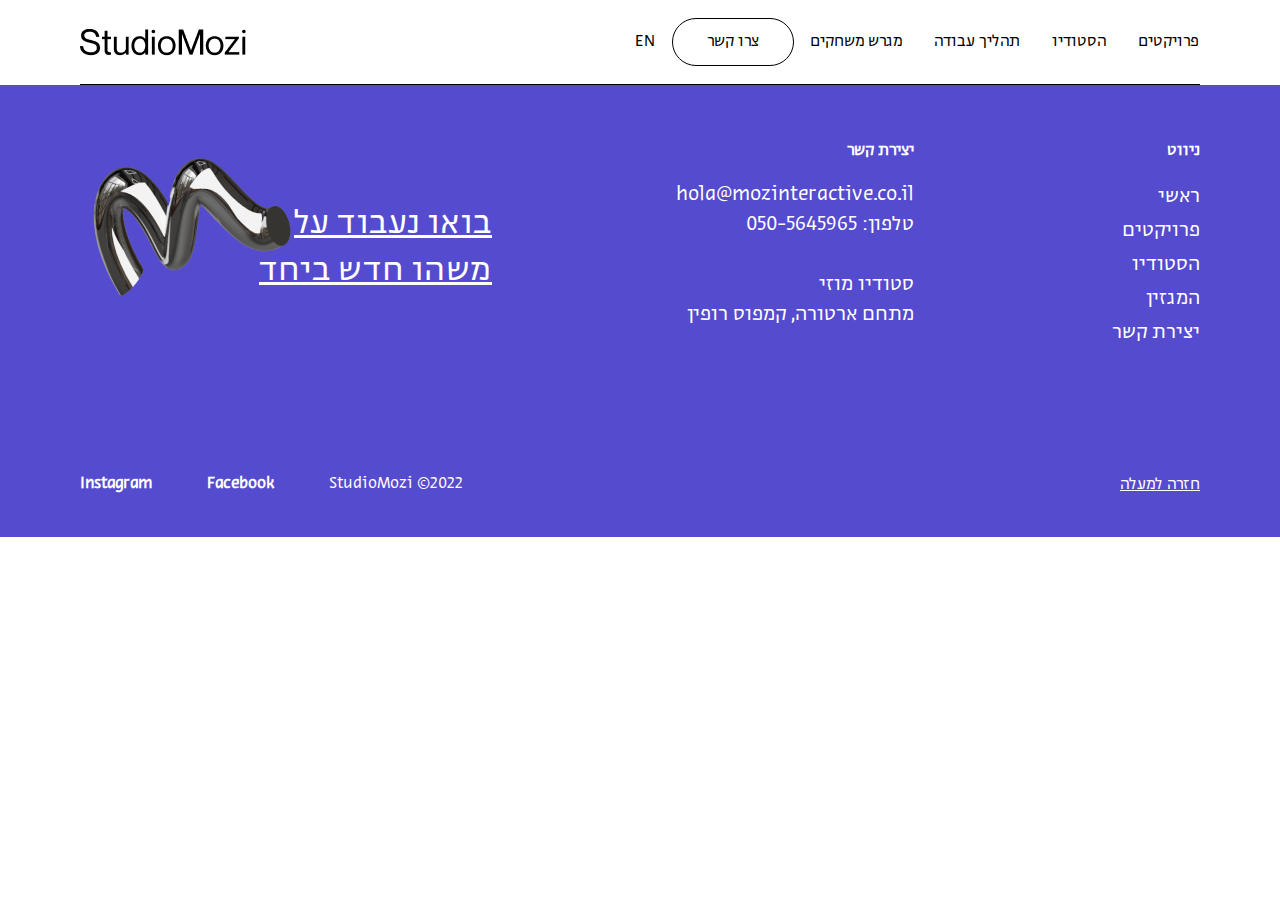
==== insert.html @ 861ad010 "playground.html added" ====
<!doctype html>
<html class="no-js" lang="" dir="rtl">

<head>
    <meta charset="utf-8">
    <meta http-equiv="x-ua-compatible" content="ie=edge">
    <title>Site Title Here</title>
    <meta name="description" content="">
    <meta name="viewport" content="width=device-width, initial-scale=1">
    <!-- Place favicon.ico in the root directory -->

    <!-- CSS here -->
    <link rel="stylesheet" href="assets/css/bootstrap.min.css">
    <link rel="stylesheet" href="assets/css/swiper-bundle.min.css">
    <link rel="stylesheet" href="assets/css/animate.min.css">
    <link rel="stylesheet" href="style.css">
    <link rel="stylesheet" href="assets/css/responsive.css">
</head>

<body>
    <!--[if lte IE 9]>
            <p class="browserupgrade">You are using an <strong>outdated</strong> browser. Please <a href="https://browsehappy.com/">upgrade your browser</a> to improve your experience and security.</p>
        <![endif]-->


    <!-- offcanvas-wrapper -->
    <div class="offcanvas-wrapper ">
        <div class="offcanvas-inner">
            <!-- offcanvas-close -->
            <div class="offanvas-head d-flex align-items-center justify-content-end gap-4">
                <div class="offcanvas-logo">
                    <a href="index.html">
                        <img src="assets/img/logo.png" alt="">
                    </a>
                </div>
                <div class="offcanvas-close">
                    <span class="close">
                        <svg width="24" height="24" viewBox="0 0 24 24" fill="none" xmlns="http://www.w3.org/2000/svg">
                            <rect x="2.14111" y="0.703125" width="30" height="2.11111" rx="1" transform="rotate(45 2.14111 0.703125)" fill="black"/>
                            <rect x="0.647461" y="21.9189" width="30" height="2.11111" rx="1" transform="rotate(-45 0.647461 21.9189)" fill="black"/>
                        </svg>
                    </span>
                </div>
            </div>
            <!-- offcanvas-close-end -->
    
            <!-- offcanvas-menu -->
            <div class="offcanvas-menu">
                <nav class="menu">
                    <ul>
                        <li><a href="#projects">פרויקטים</a></li>
                        <li><a href="#studio">הסטודיו</a></li>
                        <li><a href="#workProcess">תהליך עבודה</a></li>
                        <li><a href="#playground">מגרש משחקים</a></li>
                        <li><a class="active" href="">צרו קשר</a></li>
                        <li><a href="">EN</a></li>
                    </ul>
                </nav>
            </div>
            <!-- offcanvas-menu-end -->
    
            <!-- offcanvas-bottome -->
            <div class="offcanvas-bottome">
                <img src="assets/img/object-m-footer.png" alt="">
                <a href="">בואו נעבוד על משהו חדש ביחד</a>
            </div>
            <!-- offcanvas-bott-end -->
        </div>

    </div>
    <!-- offcanvas-wrapper-end -->

    <!-- header-area -->
    <header class="site-header site-header-black">
        <div class="container-fluid">
            <div class="header-wrapper d-flex align-items-center justify-content-between align-items-center">
                <!--  site-menu -->
                <div class="main-menu">
                    <nav class="menu">
                        <ul>
                            <li><a href="#projects">פרויקטים</a></li>
                            <li><a href="#studio">הסטודיו</a></li>
                            <li><a href="#workProcess">תהליך עבודה</a></li>
                            <li><a href="#playground">מגרש משחקים</a></li>
                            <li><a class="active" href="">צרו קשר</a></li>
                            <li><a href="">EN</a></li>
                        </ul>
                    </nav>
                </div>
                <!--  site-menu-end -->

                <!-- header-info -->
                <div class="header-info">
                    <p class="mb-0">סבוקאלם</p>
                </div>
                <!-- header-info-end -->

                <!-- header-bar -->
                <div class="header-bar d-lg-none">
                    <span class="bar">
                        <svg width="30" height="20" viewBox="0 0 30 20" fill="none" xmlns="http://www.w3.org/2000/svg">
                            <rect width="30" height="2.22222" rx="1" fill="black" />
                            <rect y="8.88867" width="30" height="2.22222" rx="1" fill="black" />
                            <rect y="17.7778" width="30" height="2.22222" rx="1" fill="black" />
                        </svg>
                    </span>
                </div>
                <!-- header-bar-end -->

                <!-- site-logo -->
                <div class="site-logo">
                    <a href="index.html">
                        <img class="white-logo" src="assets/img/logo-black.png" alt="">
                        <img class="black-logo" src="assets/img/logo-black.png" alt="">
                    </a>
                </div>
                <!-- site-logo-end -->
            </div>
        </div>
    </header>
    <!-- header-area-end -->

    <!-- main -->
    <main>

        
        
    </main>
    <!-- main-end -->

    <!-- footer-area -->
    <footer class="site-footer">
        <div class="site-footer-top">
            <div class="container-fluid">
                <div class="row">
                    <div class="col-xxl-3 col-xl-3 col-lg-4 col-md-3 col-4 order-0 order-md-1">
                        <div class="footer-widget">
                            <h6>ניווט</h6>
                            <ul>
                                <li><a href="">ראשי</a></li>
                                <li><a href="">פרויקטים</a></li>
                                <li><a href="">הסטודיו</a></li>
                                <li><a href="">המגזין</a></li>
                                <li><a href="">יצירת קשר</a></li>
                            </ul>
                        </div>
                    </div>
                    <div class="col-xxl-3 col-xl-3 col-lg-4 col-md-4 order-2 order-md-2">
                        <div class="footer-widget">
                            <h6>יצירת קשר</h6>
                            <div class="contact-item">
                                <a href="mailto:hola@mozinteractive.co.il">hola@mozinteractive.co.il</a>
                                <a href="tel:050-5645965">טלפון: 050-5645965</a>
                            </div>
                            <div class="contact-item">
                                <p>סטודיו מוזי<br>
                                    מתחם ארטורה, קמפוס רופין</p>
                            </div>
                        </div>
                    </div>
                    <div class="col-xxl-6 col-xl-6 col-lg-4 col-md-5 col-8 order-1 order-md-3">
                        <div class="footer-text ms-auto position-relative">
                            <h6>בואו נעבוד על משהו חדש ביחד</h6>
                            <img class="footer-object" src="assets/img/object-m-footer.png" alt="">
                        </div>
                    </div>
                </div>
            </div>
        </div>
        <div class="site-footer-bottom">
            <div class="container-fluid">
                <div class="row gx-0">
                    <div class="col-3 col-md-4">
                        <div class="footer-scroll">
                            <a href="#hero">חזרה למעלה</a>
                        </div>
                    </div>
                    <div class="col-9 col-md-8">
                        <div class="footer-bottom-link">
                            <ul class="d-flex align-items-center justify-content-end">
                                <li>StudioMozi ©2022</li>
                                <li><a href="">Facebook</a></li>
                                <li><a href="">Instagram</a></li>
                            </ul>
                        </div>
                    </div>
                </div>
            </div>
        </div>
    </footer>
    <!-- footer-area-end -->

    <!-- sticky-logo -->
    <div class="sticky-icon">
        <a href="#"><img src="assets/img/object-m.png" alt=""></a>
    </div>
    <!-- sticky-logo-end -->



    <!-- JS here -->
    <script src="assets/js/vendor/jquery-3.6.0.min.js"></script>
    <script src="assets/js/bootstrap.min.js"></script>
    <script src="assets/js/swiper-bundle.min.js"></script>
    <script src="assets/js/wow.min.js"></script>
    <script src="assets/js/main.js"></script>
    <script>

        // Menu Nav
        function smoothSctollTop() {
            $('.menu ul li > a').on('click', function (event) {
                var target = $(this.getAttribute('href'));
                if (target.length) {
                    event.preventDefault();
                    $('html, body').stop().animate({
                        scrollTop: target.offset().top - 80
                    }, 1000);
                }
            });
        }
        smoothSctollTop();
    </script>


</body>

</html>
---- style.css ----
/*===============css Roadmap 

//===1  :--- Theme default css
//===2  :--- Header Area css
//===3  :--- Hero Area css
//===4  :--- About Area css
//===5  :--- RP Block css
//===6  :--- Who area css
//===7  :--- Do Area css
//===8  :--- Site Footer css
//===9  :--- Offcanvas css
//===10 :---

============================*/


/* 1. Theme default css */
@font-face {
    font-family: 'EditorSans';
    src: url('assets/fonts/EditorSans-Book.woff2') format('woff2'),
        url('assets/fonts/EditorSans-Book.woff') format('woff');
    font-weight: 300;
    font-style: normal;
    font-display: swap;
}

@font-face {
    font-family: 'EditorSans';
    src: url('assets/fonts/EditorSans-SemiboldItalic.woff2') format('woff2'),
        url('assets/fonts/EditorSans-SemiboldItalic.woff') format('woff');
    font-weight: 600;
    font-style: italic;
    font-display: swap;
}
@font-face {
    font-family: 'Ping LCG';
    src: url('assets/fonts/PingLCG-ThinItalic.woff2') format('woff2'),
        url('assets/fonts/PingLCG-ThinItalic.woff') format('woff'),
        url('assets/fonts/PingLCG-ThinItalic.ttf') format('truetype');
    font-weight: 100;
    font-style: italic;
    font-display: swap;
}

@font-face {
    font-family: 'Ping LCG';
    src: url('assets/fonts/PingLCG-RegularItalic.woff2') format('woff2'),
        url('assets/fonts/PingLCG-RegularItalic.woff') format('woff'),
        url('assets/fonts/PingLCG-RegularItalic.ttf') format('truetype');
    font-weight: normal;
    font-style: italic;
    font-display: swap;
}

@font-face {
    font-family: 'Ping LCG';
    src: url('assets/fonts/PingLCG-Thin.woff2') format('woff2'),
        url('assets/fonts/PingLCG-Thin.woff') format('woff'),
        url('assets/fonts/PingLCG-Thin.ttf') format('truetype');
    font-weight: 100;
    font-style: normal;
    font-display: swap;
}

@font-face {
    font-family: 'Ping LCG';
    src: url('assets/fonts/PingLCG-Black.woff2') format('woff2'),
        url('assets/fonts/PingLCG-Black.woff') format('woff'),
        url('assets/fonts/PingLCG-Black.ttf') format('truetype');
    font-weight: 900;
    font-style: normal;
    font-display: swap;
}

@font-face {
    font-family: 'Ping LCG';
    src: url('assets/fonts/PingLCG-BlackItalic.woff2') format('woff2'),
        url('assets/fonts/PingLCG-BlackItalic.woff') format('woff'),
        url('assets/fonts/PingLCG-BlackItalic.ttf') format('truetype');
    font-weight: 900;
    font-style: italic;
    font-display: swap;
}

@font-face {
    font-family: 'Ping LCG';
    src: url('assets/fonts/PingLCG-Bold.woff2') format('woff2'),
        url('assets/fonts/PingLCG-Bold.woff') format('woff'),
        url('assets/fonts/PingLCG-Bold.ttf') format('truetype');
    font-weight: bold;
    font-style: normal;
    font-display: swap;
}

@font-face {
    font-family: 'Ping LCG';
    src: url('assets/fonts/PingLCG-BoldItalic.woff2') format('woff2'),
        url('assets/fonts/PingLCG-BoldItalic.woff') format('woff'),
        url('assets/fonts/PingLCG-BoldItalic.ttf') format('truetype');
    font-weight: bold;
    font-style: italic;
    font-display: swap;
}

@font-face {
    font-family: 'Ping LCG';
    src: url('assets/fonts/PingLCG-ExtraLight.woff2') format('woff2'),
        url('assets/fonts/PingLCG-ExtraLight.woff') format('woff'),
        url('assets/fonts/PingLCG-ExtraLight.ttf') format('truetype');
    font-weight: 200;
    font-style: normal;
    font-display: swap;
}

@font-face {
    font-family: 'Ping LCG';
    src: url('assets/fonts/PingLCG-ExtraLightItalic.woff2') format('woff2'),
        url('assets/fonts/PingLCG-ExtraLightItalic.woff') format('woff'),
        url('assets/fonts/PingLCG-ExtraLightItalic.ttf') format('truetype');
    font-weight: 200;
    font-style: italic;
    font-display: swap;
}

@font-face {
    font-family: 'Ping LCG Hairline';
    src: url('assets/fonts/PingLCG-Hairline.woff2') format('woff2'),
        url('assets/fonts/PingLCG-Hairline.woff') format('woff'),
        url('assets/fonts/PingLCG-Hairline.ttf') format('truetype');
    font-weight: 100;
    font-style: normal;
    font-display: swap;
}

@font-face {
    font-family: 'Ping LCG Hairline';
    src: url('assets/fonts/PingLCG-HairlineItalic.woff2') format('woff2'),
        url('assets/fonts/PingLCG-HairlineItalic.woff') format('woff'),
        url('assets/fonts/PingLCG-HairlineItalic.ttf') format('truetype');
    font-weight: 100;
    font-style: italic;
    font-display: swap;
}

@font-face {
    font-family: 'Ping LCG';
    src: url('assets/fonts/PingLCG-Heavy.woff2') format('woff2'),
        url('assets/fonts/PingLCG-Heavy.woff') format('woff'),
        url('assets/fonts/PingLCG-Heavy.ttf') format('truetype');
    font-weight: 900;
    font-style: normal;
    font-display: swap;
}

@font-face {
    font-family: 'Ping LCG';
    src: url('assets/fonts/PingLCG-HeavyItalic.woff2') format('woff2'),
        url('assets/fonts/PingLCG-HeavyItalic.woff') format('woff'),
        url('assets/fonts/PingLCG-HeavyItalic.ttf') format('truetype');
    font-weight: 900;
    font-style: italic;
    font-display: swap;
}

@font-face {
    font-family: 'Ping LCG';
    src: url('assets/fonts/PingLCG-Light.woff2') format('woff2'),
        url('assets/fonts/PingLCG-Light.woff') format('woff'),
        url('assets/fonts/PingLCG-Light.ttf') format('truetype');
    font-weight: 300;
    font-style: normal;
    font-display: swap;
}

@font-face {
    font-family: 'Ping LCG';
    src: url('assets/fonts/PingLCG-LightItalic.woff2') format('woff2'),
        url('assets/fonts/PingLCG-LightItalic.woff') format('woff'),
        url('assets/fonts/PingLCG-LightItalic.ttf') format('truetype');
    font-weight: 300;
    font-style: italic;
    font-display: swap;
}

@font-face {
    font-family: 'Ping LCG';
    src: url('assets/fonts/PingLCG-Medium.woff2') format('woff2'),
        url('assets/fonts/PingLCG-Medium.woff') format('woff'),
        url('assets/fonts/PingLCG-Medium.ttf') format('truetype');
    font-weight: 500;
    font-style: normal;
    font-display: swap;
}

@font-face {
    font-family: 'Ping LCG';
    src: url('assets/fonts/PingLCG-MediumItalic.woff2') format('woff2'),
        url('assets/fonts/PingLCG-MediumItalic.woff') format('woff'),
        url('assets/fonts/PingLCG-MediumItalic.ttf') format('truetype');
    font-weight: 500;
    font-style: italic;
    font-display: swap;
}

@font-face {
    font-family: 'Ping LCG';
    src: url('assets/fonts/PingLCG-Regular.woff2') format('woff2'),
        url('assets/fonts/PingLCG-Regular.woff') format('woff'),
        url('assets/fonts/PingLCG-Regular.ttf') format('truetype');
    font-weight: normal;
    font-style: normal;
    font-display: swap;
}



:root{
	/* fonts */
	--edSans : "EditorSans";
	--ping: 'Ping LCG';
	--pingHL: 'Ping LCG Hairline';
	/* fonts-end */

	/* colors */
	--white: #fff;
	--black: #000;

	--body-text: #000000;
	--heading-text: #000000;

}
body {
	font-family: var(--edSans);
	font-weight: normal;
	font-style: normal;
	font-size: 20px;
	line-height: 27px;
	color: var(--body-text);
}
html {
	scroll-behavior: smooth;
}
.img {
	max-width: 100%;
	transition: all 0.3s ease-out 0s;
}
.f-left {
	float: left
}
.f-right {
	float: right
}
.fix {
	overflow: hidden
}
a,
.button {
	-webkit-transition: all 0.3s ease-out 0s;
	-moz-transition: all 0.3s ease-out 0s;
	-ms-transition: all 0.3s ease-out 0s;
	-o-transition: all 0.3s ease-out 0s;
	transition: all 0.3s ease-out 0s;
}
a:focus,
.button:focus {
	text-decoration: none;
	outline: none;
}
a:focus,
a:hover,
.portfolio-cat a:hover,
.footer -menu li a:hover {
	color: #2B96CC;
	text-decoration: none;
}
a,
button {
	color: #1696e7;
	outline: medium none;
}
button:focus,input:focus,input:focus,textarea,textarea:focus{outline: 0}
.uppercase {
	text-transform: uppercase;
}
.capitalize {
	text-transform: capitalize;
}
h1,
h2,
h3,
h4,
h5,
h6 {
	font-family: var(--edSans);
	font-weight: normal;
	color: var(--heading-text);
	margin-top: 0px;
	font-style: normal;
	font-weight: 400;
	text-transform: normal;
}
h1 a,
h2 a,
h3 a,
h4 a,
h5 a,
h6 a {
	color: inherit;
}
h1 {
	font-size: 40px;
}
h2 {
	font-size: 36px;
}
h2.title{
	font-size: 60px;
}
h3 {
	font-size: 28px;
}
h4 {
	font-size: 22px;
}
h5 {
	font-size: 18px;
}
h6 {
	font-size: 16px;
}
ul {
	margin: 0px;
	padding: 0px;
}
li {
	list-style: none
}
p {
	font-size: 20px;
	font-weight: normal;
	line-height: 27px;
	color: var(--body-text);
	margin-bottom: 15px;
}
hr {
	border-bottom: 1px solid #eceff8;
	border-top: 0 none;
	margin: 30px 0;
	padding: 0;
}
label {
	color: #7e7e7e;
	cursor: pointer;
	font-size: 14px;
	font-weight: 400;
}
*::-moz-selection {
	background: #d6b161;
	color: #fff;
	text-shadow: none;
}
::-moz-selection {
	background: #444;
	color: #fff;
	text-shadow: none;
}
::selection {
	background: #444;
	color: #fff;
	text-shadow: none;
}
*::-moz-placeholder {
	color: #555555;
	font-size: 14px;
	opacity: 1;
}
*::placeholder {
	color: #555555;
	font-size: 14px;
	opacity: 1;
}


.sticky-icon {
	position: fixed;
	left: 38px;
	z-index: 13;
	transition: .3s;
	bottom: 30px;
	visibility: hidden;
	opacity: 0;
}
.sticky-icon.visable {
	bottom: 50px;
	opacity: 1;
	visibility: visible;
}
.sticky-icon a img{
	max-width: 100%;
}
/* button style */

.btn {
	font-size: 16px;
	font-weight: 400;
	line-height: 1;
	font-family: var(--edSans);
	color: var(--black);
	padding: 14px 34px;
	border: 1px solid var(--black);
	border-radius: 40px;
	text-align: center;
	outline: none;
	background-color: #CAC6FF;
	border-color: #CAC6FF;
}
.btn:hover{
	background: var(--black);
	color: var(--white);
	border-color: #000;
}
.btn.btn-borderd{
	background-color: transparent;
	border-color: var(--black);
}
.btn.btn-borderd:hover{
	background-color: var(--black);
	border-color: var(--black);
}

.container-fluid{
	padding: 0px 80px;
}

/* header-css */
.site-header.sticky{
	position: fixed;
	top: 0px;
	width: 100%;
	height: auto;
	transition: .3s;
	background-color: var(--white);
	z-index: 100;
}
.site-header.sticky .header-wrapper{
	border-color: var(--black);
}
.site-header.sticky .main-menu ul li a.active{
	border-color: var(--black);
}
.site-header.sticky .main-menu ul li a{
	color: var(--black);
}
.site-header.sticky .site-logo .white-logo{
	opacity: 0;
	visibility: hidden;
	transition: .3s;
	display: none;
}
.site-header.sticky .site-logo .black-logo{
	opacity: 1;
	visibility: visible;
	display: block;
	transition: .3s;
}
.site-header.sticky .header-bar span rect{
	fill: var(--black);
}

.black-logo{
	display: none;
}

.site-header{
	transition: .3s;
}
.site-header-transparent{
	background-color: transparent;
	position: absolute;
	left: 0px;
	top: 0px;
	width: 100%;
	height: auto;
	z-index: 999;
}

.main-menu ul{
	display: flex;
	align-items: center;
}
.main-menu ul li a{
	display: block;
	text-decoration: none;
	font-size: 16px;
	color: var(--white);
	line-height: 1;
	padding: 15px 20px;
	border: 1px solid transparent;
	border-radius: 60px;
}
.main-menu ul li:first-child a{
	padding-right: 0px;
}

.main-menu ul li a:hover{
	color: #544BCF;
}
.main-menu ul li a.active{
	border-color: var(--white);
	padding: 15px 34px;
}
.main-menu ul li a.active:hover{
	border-color: var(--white);
}
.header-wrapper{
	padding: 18px 0px;
	border-bottom: 1px solid #fff;
}

.site-header.site-header-black .main-menu ul li a{
	color: var(--black);
}
.site-header.site-header-black .main-menu ul li a.active{
	border-color: var(--black);
}
.site-header.site-header-black .header-wrapper{
	border-color: var(--black);
}

.site-header.sticky .header-info{
	opacity: 1;
	visibility: visible;
}
.header-info{
	position: absolute;
	left: 50%;
	transform: translateX(-50%);
	width: max-content;
	opacity: 0;
	visibility: hidden;
	transition: .3s;
}

.header-bar span.bar svg rect{
	fill: #fff;
}
.site-header-black .header-bar span.bar svg rect {
	fill: #000;
}
.header-bar span.bar {
	display: inline-block;
	cursor: pointer;
}

/* header-css-end */

/* hero-css */

.hero-area{
	min-height: 100vh;
	width: 100%;
	background-size: cover;
	background-repeat: no-repeat;
	background-position: center;
	overflow: hidden;
}
.scroll-down{
	position: absolute;
	left: 50%;
	bottom: 40px;
	width: 40px;
	height: 40px;
	margin-left: -20px;
	text-align: center;
}
.scroll-down a{
	display: inline-block;
}
.scroll-down a img{
	max-width: 40px;
}
.mute-btn{
	position: absolute;
	right: 80px;
	bottom: 40px;
	border: none;
	background-color: transparent;
	padding: 0px;
}

.video-bg{
	position: absolute;
	left: 0px;
	top: 0px;
	z-index: -1;
}

@media (min-aspect-ratio: 16/8){
	.video-bg{
		width: 100%;
		height: auto;
	}
}
@media (max-aspect-ratio: 16/8){
	.video-bg{
		width: auto;
		height: 100%;
	}
}

/* hero-css-end */


/* about-area */
.about-area{
	min-height: 830px;
	padding: 250px 0px;
}
.about-wrapper{
	max-width: 1387px;
	margin: 0 auto;
}

.object{
	position: absolute;
}
.about-object-1 {
	left: 37px;
	bottom: 92px;
}
/* about-area-end */


/* rp-block-area */
.rp-blk {
	overflow-x: hidden;
}
.rp-blk-wrapper{
	padding-top: 72px;
	padding-bottom: 120px;
}

.rp-blk-item{
	padding-top: 72px;
	padding-bottom: 72px;
	max-width: 1457px;
	margin: 0 auto;
}
.rp-blk-img{
	max-width: 100%;
	height: 823px;
	object-fit: cover;
	object-position: center;
	margin-bottom: 32px;
}
.rp-blk-caption h2{
	margin-bottom: 0px;
}
.rp-blk-btns a.btn{
	padding: 10px 14px;
}
.rp-blk-btns{
	display: flex;
	align-items: center;
	gap: 11px;
}
.object-rp-1{
	left: calc(0px - 200px);
	bottom: 200px;
}
.object-rp-2{
	left: calc(0px - 150px);
	bottom: 400px;
}
.rp-bottom a.btn{
	font-size: 32px;
	line-height: 1;
	padding: 28px 30px;
	border-radius: 100px;
}

/* rp-block-area-end */


/* who-area */
.who-area{
	padding-top: 119px;
	padding-bottom: 147px;
}
.who-title{
	margin-bottom: 60px;
}
.who-slide-wrapper{
	padding-right: 80px;
}

.who-slide-item.swiper-slide {
	max-width: 1397px;
}
/* who-area-end */




/* do area */

.do-area{
	padding-top: 147px;
	padding-bottom: 134px;
}

.do-wrapper{
	gap: 95px;
	margin-bottom: 60px;
}
.do-item.do-item-large{
	flex: 0 0 auto;
	flex-grow: 1;
}
.do-item{
	flex: 0 0 auto;
	width: 360px;
	margin-bottom: 28px;
}

.do-item span.pre-title{
	font-size: 16px;
	color: var(--black);
	font-weight: bold;
	margin-bottom: 30px;
	display: block;
}
.do-item h2{
	margin-bottom: 50px;
}
.do-item a.btn{
	padding: 28px 54px;	
	font-size: 32px;
	border-radius: 100px;
}



.do-partnes h6{
	font-size: 16px;
	font-weight: bold;
	color: #000000;
	margin-bottom: 35px;
}
.do-partners-logo{
	display: flex;
	align-items: center;
	justify-content: space-between;
}

.partner-item img{
	max-width: 100%;
}
.partner-item a{
	display: inline-block;
}
.partner-item{
	text-align: center;
}

/* do area-end */


/* footer-area */
.site-footer{
	background-color: #554BCE;
	padding-top: 56px;
	position: relative;
	z-index: 14;
}
.footer-widget h6{
	font-size: 16px;
	font-weight: bold;
	margin-bottom: 20px;
	color: var(--white);
}
.footer-widget ul li a{
	display: block;
	font-size: 24px;
	line-height: 30px;
	color: var(--white);
	text-decoration: none;
	padding: 5px 0px;
}
.footer-widget .contact-item a,
.footer-widget .contact-item p{
	font-size: 24px;
	line-height: 30px;
	color: var(--white);
	display: block;
	text-decoration: none;
}
.contact-item{
	margin-bottom: 30px;
}
.footer-widget{}


.footer-text{
	max-width: 412px;
	width: 100%;
	padding-top: 60px;
}
.footer-text h6{
	font-size: 37px;
	line-height: 47px;
	max-width: 270px;
	color: var(--white);
	position: relative;
	z-index: 1;
	text-decoration: underline;
}



.footer-object{
	position: absolute;
	left: 0px;
	top: 0px;
	max-width: 227px;
}

.site-footer-top{
	margin-bottom: 70px;
}

.site-footer-bottom{
	padding: 40px 0px;
}

.footer-scroll a{
	color: var(--white);
	font-size: 16px;
	line-height: 1;
}
.footer-bottom-link ul{
	gap: 55px;
}
.footer-bottom-link ul li{
	color: var(--white);
	font-size: 16px;
	 
}
.footer-bottom-link ul li a{
	text-decoration: none;
	font-size: 16px;
	color: var(--white);
	font-weight: bold;	
}

/* footer-area-end */

/* offcanvas-menu */
.offcanvas-wrapper{
	position: fixed;
	right: -100%;
	top: 0px;
	width: 100%;
	height: 100vh;
	z-index: 99999;
	padding: 18px 30px;
	background-color: #554BCE;
	transition: .3s;
	overflow-y: scroll;
}
.offcanvas-wrapper.active{
	right: 0px;
}
.offcanvas-logo a img{
	max-width: 140px;
}
.offanvas-head{
	margin-bottom: 44px;
	border-bottom: 1px solid #fff;
	padding-bottom: 18px;
}
.offcanvas-close span{
	display: inline-block;
	cursor: pointer;
}
.offcanvas-close span svg rect{
	fill: #fff;
}
.offcanvas-menu ul li a {
	display: block;
	padding: 12px 0px;
	font-size: 30px;
	color: var(--white);
	font-weight: normal;
	text-decoration: none;
}
.offcanvas-menu ul li a:hover{
	color: #000;
}
.offcanvas-menu ul li a.active{
	font-weight: 700;
}
.offcanvas-bottome a{
	color: #fff;
	font-size: 30px;
	line-height: 37px;
	display: block;
	
}
.offcanvas-bottome img{
	position: absolute;
	left: 0px;
	top: -20px;
	max-width: 170px;
}
.offcanvas-bottome {
	position: relative;
	padding-top: 80px;
	max-width: 220px;
	margin: 0 auto;
	margin-top: 20px;
	position: absolute;
	bottom: 30px;
	left: 50%;
	transform: translateX(-50%);
	width: 100%;
}

/* offcanvas-menu-end */



/* ---hero-or-area--- */
.hero-or-area {
	padding: 40px 0;
}
.hero-or-area-inner {

}

.hero-or-title {
	margin: 0 0 45px;
}
.hero-or-title h2 {
	font-size: 45px;
}

.hero-or-image {
	width: 100%;
}
.hero-or-image .img {
	width: 100%;
}

.hero-or-txts {
	margin: 40px 0 0;
	display: flex;
}
.hero-or-txts .text-group {

}
.hero-or-txts .text-group.text-group2 {
	width: 16%;
	flex-shrink: 0;
}
.hero-or-txts .text-group.text-group3 {
	width: 44%;
	flex-shrink: 0;
}	
.hero-or-txts .text-group h4 {
	font-size: 13px;
	margin: 0 0 10px 0 0;
	font-weight: 700;
	line-height: 1.5;
}
.hero-or-txts .text-group p {
	font-size: 13px;
	margin: 0 0 24px;
	line-height: 1.6;
}
.hero-or-txts .text-group h5 {
	font-size: 13px;
	line-height: 1.5;
	font-weight: 700;
}
/* ---hero-or-area---end */


/* ---sd-area--- */
.sd-area {
	margin: 0 0 28px;
}
.sd-area-inner {

}

.sd-area img {
	max-width: 100%;
}

.sd-cont-wrap {
  --inner-space: 28px;
  --bt-space: var(--inner-space);
  --item: 2;
  display: flex;
  flex-wrap: wrap;
  margin: 0 calc(var(--inner-space) * -0.5) calc(var(--bt-space) * -1 );
  justify-content: center;
}
.sd-cont-column {
	width: calc((100% / var(--item)) - var(--inner-space));
	margin: 0  calc(var(--inner-space) * 0.5) var(--bt-space);
}
.sd-cont-column img {
	width: 100%;
}


.content-xse-outer {
	background: #0E173B;
	color: #fff;
}
.content-xse {
	padding: 100px;
}
.content-xse h3 {
	text-align: left;
	color: #9C8A5E;
}
.content-xse .bottom-part {

}
.content-xse .bottom-part .an-logo {
	width: 170px;
}

.content-kfd-outer {
	background: #EBEEF9;
	display: flex;
	flex-direction: column;
}
.content-kfd {
	padding: 60px 60px 50px;
	direction: ltr;
	flex-grow: 1;
	display: flex;
	flex-direction: column;
}
.content-kfd .tp-arr {
	width: 140px;
}
.content-kfd .cont-in {
	margin-top: auto;
}
.content-kfd .cont-in h4 {
	font-size: 27px;
	margin: 0 0 20px;
	font-weight: 400;
	color: #9C8A5E;
	font-family: var(--ping);
}
.content-kfd .cont-in h3 {
	font-size: 44px;
	margin: 0 0 6px;
}
.content-kfd .cont-in p {
	font-size: 25px;
	font-family: var(--ping);
	line-height: 1.5;
	font-weight: 300;
}

/* ---sd-area---end */


/* ---upd-area--- */
.upd-area {
	margin: 0 0 28px;
}
.upd-area-inner {

}

.upd-box {
	--pad: 200px;
	padding: var(--pad) var(--pad) 0 0;
}
.upd-box.upd-box-right{
	padding: var(--pad) 0 0 var(--pad);
}
.upd-content {

}


.upd-ring-data-wrap-outer {
	background: #fff;
}
.upd-ring-data-all {
	padding: 80px;
	direction: ltr;
}
.upd-ring-data-g {
	margin: 0 0 80px;
}
.upd-ring-data-g h4 {
	font-size: 16.5px;
	margin: 0 0 32px;
	line-height: 1.2;
	font-family: var(--ping);
	color: #795EDF;
}
.upd-ring-data-wrap {
	--inner-space: 28px;
	--bt-space: var(--inner-space);
	--item: 3;
	display: flex;
	flex-wrap: wrap;
	margin: 0 calc(var(--inner-space) * -0.5) calc(var(--bt-space) * -1 );
	justify-content: center;
}
.upd-ring-data-single {
	width: calc((100% / var(--item)) - var(--inner-space));
	margin: 0  calc(var(--inner-space) * 0.5) var(--bt-space);
	display: flex;
	align-items: start;
}
.upd-ring-data-single .ring-side {

}
.upd-ring-data-single .ring-side .ring {
	height: 90px;
	width: 90px;
	margin: 0 15px 0 0;
	border: 12px solid #0F173A;
	border-radius: 50%;
	filter: drop-shadow(0px 0px 1px #c1c3ce);
}
.upd-ring-data-single .ring-side .ring.ring-white {
	border-color: #fff;
}
.upd-ring-data-single .ring-side .ring.ring-brown {
	border-color: #998A63;
}
.upd-ring-data-single .ring-side .ring.ring-violet {
	border-color: #795EDF;
}
.upd-ring-data-single .ring-side .ring.ring-ass {
	border-color: #42425E;
}
.upd-ring-data-single .ring-side .ring.ring-light {
	border-color: #ECEEF8;
}
.upd-ring-data-single .text-side {

}
.upd-ring-data-single .text-side p {
	font-size: 16px;
	line-height: 1.2;
	margin: 0 0 10px;
	font-family: var(--ping);
}


.udp-col-data-outer {
	background: #998A63;
}
.udp-col-data {
	padding: 100px;
}
.upd-col-data-wrapper {
	--inner-space: 100px;
	--bt-space: var(--inner-space);
	--item: 2;
	display: flex;
	flex-wrap: wrap;
	margin: 0 calc(var(--inner-space) * -0.5) calc(var(--bt-space) * -1 );
	justify-content: center;
	text-align: center;
}
.upd-col-data-column {
	width: calc((100% / var(--item)) - var(--inner-space));
	margin: 0  calc(var(--inner-space) * 0.5) var(--bt-space);
}
.upd-col-data-column h4 {
	font-size: 14px;
	letter-spacing: 10px;
	margin: 0 0 33px;
	font-family: var(--ping);
	text-align: center;
	color: #fff;
}
.upd-col-data-column h3 {
	font-size: 55px;
	color: #fff;
	font-weight: 900;
}
.upd-col-data-column h3 .light {
	font-weight: 100;
	padding: 0 0 10px;
	display: block;
}
.upd-col-data-column .h3b {
	font-size: 55px;
	line-height: 1.7;
	font-weight: 500;
	font-family: var(--ping);
	text-transform: uppercase;
}

/* ---upd-area---end */



/* ---fluid-section--- */
.fluid-section {
	margin: 0 0 28px;
}
.fluid-image {

}
.fluid-image img {

}
/* ---fluid-section---end */


/* ---icon-i-area--- */
.icon-i-area {
	margin: 0 0 28px;
}
.icon-i-area-inner {

}

.icon-i-wrapper {
	direction: ltr;
  --inner-space: 0px;
  --bt-space: var(--inner-space);
  --item: 7;
  display: flex;
  flex-wrap: wrap;
  margin: 0 calc(var(--inner-space) * -0.5) calc(var(--bt-space) * -1 );
  border-top: 1px solid #9C8A5E;
  border-left: 1px solid #9C8A5E;
}
.icon-i-single {
	width: calc((100% / var(--item)) - var(--inner-space));
	margin: 0  calc(var(--inner-space) * 0.5) var(--bt-space);
	border-bottom: 1px solid #9C8A5E;
	border-right: 1px solid #9C8A5E;
	height: 410px;
	position: relative;
	z-index: 1;
	display: flex;
	flex-direction: column;
	align-items: center;
	justify-content: center;
}
.icon-i-single .icon {
	height: 66px;
	margin: 0 0 25px;
	display: flex;
	align-items: center;
	justify-content: center;
	position: relative;
}
.icon-i-single .icon img {
	max-width: initial;
	position: absolute;
	transform: scale(0.7);
}
.icon-i-single .text {

}
.icon-i-single .text p {
	font-size: 15px;
	font-weight: 300;
}
.icon-i-single .overlay-title {
	height: 100%;
	width: 100%;
	position: absolute;
	top: 0;
	left: 0;
	background: #9C8A5E;
	display: flex;
	flex-direction: column;
}
.icon-i-single .overlay-title-inner {
	display: flex;
	align-items: center;
	justify-content: center;
	flex-grow: 1;
	transform: rotate(-90deg);
}
.icon-i-single .overlay-title h4 {
	font-size: 25px;
	color: #fff;
}
/* ---icon-i-area---end */


/* ---mop-area--- */
.mop-area {
	padding: 80px 0;
}
.mop-area-inner {

}
.mop-area-title {
	margin: 0 0 30px;
}
.mop-area-title h2 {
	font-size: 47px;
}
.mop-area-title .row1 {
	display: flex;
	justify-content: space-between;
	align-items: center;
}
.xp-nav {

}
.xp-nav ul {
	display: flex;
	flex-wrap: wrap;
}
.xp-nav ul li {

}
.xp-nav ul li:last-child {

}
.xp-nav ul li a {
	margin-left: 10px;
	display: block;
	text-decoration: none;
	font-size: 12px;
	color: #000;
	line-height: 1;
	padding: 6px 12px;
	border: 1px solid transparent;

	border-radius: 60px;
}
.xp-nav ul li a:hover,
.xp-nav ul li a.active {
	background: #554BCE;
	color: #fff;
}

.mop-wrapper {
  --inner-space: 32px;
  --bt-space: 55px;
  --item: 2;
  display: flex;
  flex-wrap: wrap;
  margin: 0 calc(var(--inner-space) * -0.5) calc(var(--bt-space) * -1 );
  justify-content: center;
}
.mop-single {
	width: calc((100% / var(--item)) - var(--inner-space));
	margin: 0  calc(var(--inner-space) * 0.5) var(--bt-space);
}
.mop-single .image-part {
	height: 425px;
	position: relative;
}
.mop-single .image-part .mop-buttons {
	position: absolute;
	bottom: 21px;
	left: 20px;
}
.mop-single .image-part .mop-buttons .button {
	border-color: #fff;
	color: #fff;
}
.mop-buttons {
	display: flex;
}
.mop-buttons .button {
	margin-left: 10px;
	display: block;
	text-decoration: none;
	font-size: 16px;
	color: #000;
	line-height: 1;
	padding: 12px 20px;
	border: 1px solid #000;
	border-radius: 60px;
}
.mop-buttons .button:last-child {
	margin-left: 0;
}
.mop-single .text-part {
	padding: 12px 0 0;
}
.mop-single .text-part h4 {
	font-size: 28px;
}
.mop-single .text-part .row1 {
	padding: 22px 0 0;
	display: flex;
	justify-content: space-between;
	align-items: center;
}
/* ---mop-area---end */



/* ---hero-as-section--- */
.hero-as-section {

}
.hero-as-section-inner {

}

.hero-as-title {
	padding: 110px 0 70px;
}
.hero-as-title h2 {
	padding-left: 200px;
	font-size: 45px;
	line-height: 1.25;
}

.hero-as-image {
	width: 100%;
}
.hero-as-image .img {
	width: 100%;
}
/* ---hero-as-section---end */



/* --asn-section--- */
.asn-section {
	padding: 100px 0;
	direction: ltr;
}
.asn-section-inner {

}

.asn-img-grid {
	display: grid;
	grid-template-columns: repeat(5,1fr);
	grid-gap: 45px;
}
.asn-img-grid-item {

}
.asn-img-grid-item .image {
	margin: 0 0 20px;
}
.asn-img-grid-item .img {

}
.asn-img-grid-item p {
	font-size: 16px;
	font-weight: 300;
	line-height: 1.21;
	text-align: center;
}
.asn-img-grid-item p .small {
	font-size: 13px;
	font-weight: 700;
}

.asn-tags-text {
	margin: 60px  0 0;
}
.asn-tags-text h3 {
	font-size: 40px;
	text-align: center;
	line-height:2.3;
}
.asn-tags-text h3 .slash {
	margin: 0 10px;
	display: inline-block;
	color: #534BCE;
}
.asn-tags-text h3 a {
	text-decoration: none;
	transition: 0.3s;
}
.asn-tags-text h3 a:hover {
	color: #554BCE;
	text-decoration: line-through;
}
/* --asn-section---end */



/* ---ab-faq-section--- */
.ab-faq-section {
	padding: 40px 0 65px;
	background: #CAC6FF;
}
.ab-faq-section-inner {

}
.ab-faq-sec-title {
	display: flex;
	align-items: center;
	justify-content: space-between;
}
.ab-faq-sec-title .right {

}
.ab-faq-sec-title .right p {
	font-size: 13px;
}
.ab-faq-sec-title .left {
	display: flex;
	align-items: center;
}
.ab-faq-sec-title .left .thumb-view {
	order: 2;
	height: 50px;
	width: 50px;
}
.ab-faq-sec-title .left .thumb-view img {
	height: 100%;
	width: 100%;
	object-fit: cover;
	object-position: center;
}
.ab-faq-sec-title .left .site-btn--small {
	margin-left: 10px;
	display: block;
	text-decoration: none;
	font-size: 14px;
	color: #000;
	line-height: 1;
	padding: 12px 17px;
	border: 1px solid transparent;
	background: #554BCE;
	color: #fff;
	border-radius: 60px;
}

.ab-faq-wrapper {

}
.single-ab-faq {
	border-bottom: 1px solid #000000;
}
.single-ab-faq .ab-faq-title {
	padding: 33px 0;
	display: flex;
	align-items: center;
	font-size: 45px;
	color: #000000;
	text-decoration: none;
}
.single-ab-faq .ab-faq-title .ind-icon {
	font-size: 30px;
	margin: 0 20px 0 0;
	transition: 0.3s;
}
.single-ab-faq .ab-faq-title:not(.collapsed) .ind-icon {
	transform: rotate(180deg);
}
.single-ab-faq .ab-faq-title .ind-icon::after {
	content: '\f067';
	font-weight: 200;
	font-family: "Font Awesome 5 Pro";
}
.single-ab-faq .ab-faq-title:not(.collapsed) .ind-icon::after {
	content: '\f068';
}
.single-ab-faq .collapsed-content {

}
.single-ab-faq .collapsed-content-inner {
	padding: 0 0 15px;
}
.single-ab-faq .collapsed-content p {
	font-size:13px;
	line-height: 1.4;
}
/* ---ab-faq-section---end */



/* ---contact-section--- */
.contact-section {
	padding: 100px 0;
}
.contact-section-inner {

}

.contact-sec-row1 {
	display: flex;
	justify-content: space-between;
}

.contact-content {
	
}
.contact-content .anm-heading {
	width: 530px;
	margin: 0 -36px 10px 0;
}
.contact-content .anm-heading > * {
	width: 100%;
}
.contact-content p {
	font-size: 26px;
	margin: 0 0 40px;
	line-height: 1.45;
	color: #fff;
}
.contact-content p a {
	color: #fff;
}

.contact-form {
	width: 38%;
	flex-shrink: 0;
	margin: 0 5% 0 0;
}
.contact-form .submit-outer {
	margin: 60px 0 0;
	display: flex;
	justify-content: flex-end;
	width: 100%;
}
.contact-form .submit-button {
	display: block;
	text-decoration: none;
	font-size: 16px;
	color: var(--white);
	background: #000;
	line-height: 1;
	padding: 16px 20px;
	border: 1px solid transparent;
	border-radius: 60px;
	min-width: 165px;
}


.single-input-x {
	margin: 0 0 34px;
	width: 100%;
}
.input-x-outer {
	width: 100%;
}
.input-x {
	padding: 4px 0;
	font-size: 18px;
	width: 100%;
	background: transparent;
	border: none;
	border-bottom: 1px solid #fff;
	color: #fff;
}
.input-x::placeholder {
	color: #fff;
	font-size: inherit;
}
.input-x:focus::placeholder {
	color: transparent !important;
	
}
/* ---contact-section---end */


/* ---blog-area--- */
.blog-area {
	padding: 85px 0 110px;
}
.blog-area-inner {

}

.blog-title {
	margin: 0 0 80px;
}
.blog-title h2 {
	font-size: 47px;
}

.blogs-line-wrapper {
	border-top: 1px solid #000000;
}
.blog-line-single {
	padding: 30px 20px 30px  0;
	min-height: 150px;
	display: flex;
	align-items: center;
	text-decoration: none;
	border-bottom: 1px solid #000000;
	justify-content: space-between;
	transition: 0.3s;
	position: relative;
	z-index: 1;
}
.blog-line-single:hover {
	background: #CAC6FF;
}
.blog-line-single h3 {
	font-size: 41px;
	color: #000000;
}
.blog-line-single .arr {
	margin: 0 50px 0 90px;
	width: 12px;
}
.blog-line-single .arr img {
	width: 100%;
}
.blog-line-single .hov-image {
	position: absolute;
	top: -40px;
	left: 240px;
	height: 230px;
	width: 342px;
	opacity: 0;
	visibility: hidden;
	transition: 0.3s;
}
.blog-line-single:hover .hov-image {
	opacity: 1;
	visibility: visible;
}
.blog-line-single .hov-image img {
	height: 100%;
	width: 100%;
	object-fit: cover;
	object-position: center;
}
/* ---blog-area---end */



/* ---article-area--- */
.article-area {
	padding: 50px 0;
}
.article-area-inner {

}

.article-area-row1 {
	display: flex;
	justify-content: space-between;
}
.article-main {
	width: 53%;
}
.article-image-full {
	margin: 0 0 26px;
	width: 100%;
}
.article-image-full img {
	width: 100%;
}
.article-ht {
	margin: 14px 0 22px;
}
.article-ht h2 {
	font-size: 46px;
	margin: 0 0 5px;
	font-weight: 700;
}
.article-ht h4 {
	font-size: 13px;
	line-height: 1.5;
	font-weight: 600;
}
.article-texts {
	margin: 0 0 38px;
}
.article-texts p {
	font-size: 16px;
	font-weight: 300;
}


.article-sidebar {
	width: 35%;
}
.article-sidebar-inner {

}
.article-sidebar .title {
	margin: 0 0 32px;
	border-bottom: 1px solid #000;
}
.article-sidebar .title h4 {
	font-size: 18px;
	margin: 0 0 8px;
	font-weight: 300;
}
.side-article-wrap {

}
.side-article-single {
	margin-bottom: 27px;
}
.side-article-single:last-child {
	margin-bottom: 0;
}
.side-article-single .image {

}
.side-article-single .image img {

}
.side-article-single .texts {
	padding: 12px 0 0;
}
.side-article-single .texts p {
	font-size: 14px;
	font-weight: 600;
}
/* ---article-area---end */


/* ---pg-hero--- */
.pg-hero {
	padding: 100px 0 70px;
}
.pg-hero-inner {

}
.pg-hero-content {

}
.pg-hero-content h2 {
	padding-left: 220px;
	font-size: 44px;
	line-height: 1.25;
}
/* ---pg-hero---end */


/* ---pg-section--- */
.pg-section {

}
.pg-section-inner {

}

.pg-cont-row1 {
	display: flex;
	flex-wrap: wrap;
	justify-content: space-between;
}
.pg-cont-1 {
	width: 49%;
	display: flex;
	flex-direction: column;
}
.pg-cont-1 .pg-cont-single-inner-2nd {
	width: 28%;
	margin: -135px auto 0 -40px;
	display: flex;
	flex-direction: column;
	align-items: center;
}
.pg-cont-1 .pg-cont-single-inner-2nd  p {
	white-space: nowrap;
	text-align: center;
}
.pg-cont-2 {
	width: 41%;
}
.pg-cont-3 {
	width: 58%;
}
.pg-cont-4 {
	width: 32%;
}
.pg-cont-5 {
	width: 24%;
}
.pg-cont-6 {
	width: 58%;
	margin-left: 8%;
}
.pg-cont-7 {
	margin-right: 14%;
}
.pg-cont-single {
	margin-bottom: 70px;
}
.pg-cont-single-inner {

}
.pg-cont-single .image {
	width: 100%;
}
.pg-cont-single .image .img {
	width: 100%;
}
.pg-cont-single .image .img {

}
.pg-cont-single .texts {
	padding: 12px 0 0;
}
.pg-cont-single .texts p {
	font-size: 13px;
}
.pg-cont-single .texts p strong {
	font-style: italic;
}
/* ---pg-section---end */
---- assets/css/responsive.css ----
/* Normal desktop :1200px. */
@media (max-width: 1600px) {

    .object-rp-1 {
        left: calc(0px - 60px);
        bottom: 200px;
        max-width: 200px;
    }
    .rp-blk-img {
        height: 720px;
    }
    .rp-blk-item {
        max-width: 1260px;
    }
    .about-object-1 {
        max-width: 200px;
    }
    .about-wrapper {
        max-width: 1260px;
    }
    h2.title {
        font-size: 56px;
    }
    .about-area {
        min-height: 700px;
        padding: 190px 0px;
    }
    .rp-blk-wrapper {
        padding-top: 0px;
        padding-bottom: 60px;
    }
    .object-rp-2 {
        left: calc(0px - 85px);
        bottom: 334px;
        max-width: 200px;
    }
    .who-slide-item.swiper-slide {
        max-width: 1200px;
    }
    .who-slide-item.swiper-slide img{
        max-width: 100%;
    }
    .do-item {
        flex: 0 0 auto;
        width: 270px;
        margin-bottom: 28px;
    }

    .do-wrapper {
        gap: 75px;
        margin-bottom: 60px;
    }
    .do-item a.btn {
        padding: 21px 54px;
        font-size: 25px;
    }
    .rp-bottom a.btn {
        font-size: 25px;
        padding: 22px 30px;
    }

    .sticky-icon a img{
        max-width: 200px;
    }

    .sticky-icon.visable {
        bottom: 12px;
    }

    .main-menu ul li a {
        padding: 15px 15px;
    }


    .mop-area-title .row1 {
        flex-wrap: wrap;
    }
    .mop-area-title .row1 .left {
        width: 100%;
        margin: 10px 0 0;
    }
    .mop-single .text-part .row1 {
        padding: 12px 0 0;
    }
}

/* Normal desktop :1200px. */
@media (max-width: 1499px) {

    .rp-blk-img {
        height: 661px;
        width: 100%;
    }




}


/* Normal desktop :992px. */
@media (max-width: 1399px) {

    h2 {
        font-size: 32px;
    }
    .footer-text h6 {
        font-size: 34px;
    }

    .about-area {
        min-height: 614px;
        padding: 160px 0px;
    }
    .rp-blk-item {
        max-width: 1100px;
    }

    .rp-blk-img {
        height: 574px;
        width: 100%;
    }   
    .who-slide-item.swiper-slide {
        max-width: 1100px;
    }

    .who-area {
        padding-top: 80px;
        padding-bottom: 80px;
    }
    .footer-widget .contact-item a, .footer-widget .contact-item p {
        font-size: 20px;
    }
    .footer-widget ul li a {
        font-size: 20px;
        padding: 2px 0px;
    }
    h2.title {
        font-size: 50px;
    }
    .rp-bottom a.btn {
        font-size: 20px;
        padding: 19px 30px;
    }
    .rp-blk-item {
        padding-top: 40px;
        padding-bottom: 40px;
    }

    .do-area {
        padding-top: 100px;
        padding-bottom: 100px;
    }

    .sticky-icon a img{
        max-width: 150px;
    }

    .sticky-icon.visable {
        bottom: 12px;
    }

    .header-info {
        left: 35%;
    }



    .upd-box {
        --pad: 120px;
    }
    .icon-i-single {
        height: 330px;
    }


    .hero-as-title h2 {
        padding-left: 0;
    }


    .blog-title h2 {
        font-size: 35px;
    }
    .blog-line-single h3 {
        font-size: 30px;
    }
    .blog-line-single .arr {
        margin: 0 30px 0 50px;
        width: 10px;
    }
    .blog-line-single {
        padding: 20px 10px 20px 0;
        min-height: 100px;
    }
    .blog-line-single .hov-image {
        top: -30px;
        left: 100px;
        height: 160px;
        width: 237px;
    }
    .blog-title {
        margin: 0 0 40px;
    }
    .blog-area {
        padding: 55px 0 70px;
    }


    .article-ht h2 {
        font-size: 40px;
    }
    .article-texts p {
        font-size: 14px;
    }
    .article-texts {
        margin: 0 0 25px;
    }
    .side-article-single .texts p {
        font-size: 13px;
    }
    .article-sidebar .title {
        margin: 0 0 20px;
    }
    .article-area {
        padding: 30px 0;
    }
    .article-ht h4 {
        font-size: 12px;
    }


    .pg-hero-content h2 {
        padding-left: 0;
    }

}

/* Normal desktop :992px. */
@media (max-width: 1199px) {

    h2.title {
        font-size: 40px;
    }
    .do-item h2 {
        font-size: 28px;
    }
    .do-item {
        flex: 0 0 auto;
        width: 180px;
        margin-bottom: 28px;
    }
    .do-wrapper {
        gap: 24px;
        margin-bottom: 35px;
    }
    .do-item a.btn {
        padding: 17px 40px;
        font-size: 18px;
    }
    .do-item h2 {
        font-size: 24px;
    }
    .partner-item img {
        max-width: 120px;
    }
    .footer-object {
        max-width: 110px;
    }
    .footer-text {
        padding-top: 32px;
    }
    .site-footer-bottom {
        padding: 21px 0px;
    }
    .who-area {
        padding-top: 50px;
        padding-bottom: 50px;
    }
    .who-slide-item.swiper-slide {
        max-width: 800px;
    }
    .container-fluid {
        padding: 0px 30px;
    }
    .main-menu ul li a.active {
        border-color: var(--white);
        padding: 11px 27px;
    }
    .main-menu ul li a {
        font-size: 14px;
    }
    .object-rp-2 {
        left: calc(0px - 24px);
        max-width: 150px;
    }
    .object-rp-1 {
        left: calc(0px - 23px);
        max-width: 150px;
    }
    .site-logo a img {
        max-width: 120px;
    }

    .header-info {
        left: 32%;
    }


    .hero-or-title h2 {
        font-size: 30px;
    }
    .hero-or-title {
        margin: 0 0 30px;
    }
    .hero-or-area {
        padding: 30px 0;
    }
    .hero-or-txts {
        margin: 25px 0 0;
    }
    .sd-cont-wrap {
        --inner-space: 20px;
    }
    .sd-area {
        margin: 0 0 20px;
    }
    .upd-ring-data-all {
        padding: 40px;
    }
    .upd-ring-data-single .ring-side .ring {
        height: 60px;
        width: 60px;
        margin: 0 10px 0 0;
        border-width: 7px;
    }
    .upd-ring-data-g h4 {
        font-size: 14px;
        margin: 0 0 20px;
    }
    .upd-ring-data-single .text-side p {
        font-size: 12px;
        margin: 0 0 6px;
    }
    .upd-ring-data-g {
        margin: 0 0 45px;
    }
    .icon-i-single {
        height: 260px;
    }
    .icon-i-single .overlay-title h4 {
        font-size: 20px;
    }
    .icon-i-single .icon img {
        transform: scale(0.5);
    }
    .icon-i-single .icon {
        height: 42px;
        margin: 0 0 14px;
    }
    .icon-i-single .text p {
        font-size: 13px;
    }
    .icon-i-area {
        margin: 0 0 20px;
    }
    .upd-col-data-column h4 {
        font-size: 12px;
        letter-spacing: 8px;
        margin: 0 0 16px;
    }
    .upd-col-data-column h3 {
        font-size: 35px;
    }
    .upd-col-data-column .h3b {
        font-size: 35px;
    }
    .content-kfd .tp-arr {
        width: 60px;
    }
    .content-kfd .cont-in h4 {
        font-size: 19px;
        margin: 0 0 10px;
    }
    .content-kfd .cont-in h3 {
        font-size: 27px;
        margin: 0 0 4px;
    }
    .content-kfd .cont-in p {
        font-size: 15px;
    }
    .content-kfd {
        padding: 40px 40px 20px;
    }
    .fluid-section {
        margin: 0 0 20px;
    }
    .mop-area-title h2 {
        font-size: 30px;
    }
    .mop-area-title {
        margin: 0 0 25px;
    }
    .mop-area {
        padding: 30px 0;
    }
    .mop-single .text-part h4 {
        font-size: 20px;
    }
    .mop-buttons .button {
        margin-left: 6px;
        font-size: 13px;
    }
    .mop-single .image-part .mop-buttons {
        bottom: 15px;
        left: 15px;
    }


    .hero-as-title h2 {
        font-size: 35px;
    }
    .hero-as-title {
        padding: 60px 0 30px;
    }
    .asn-tags-text h3 {
        font-size: 30px;
        line-height: 2.0;
    }
    .ab-faq-sec-title .left .site-btn--small {
        margin-left: 7px;
        font-size: 11px;
        padding: 10px 13px;
    }
    .ab-faq-sec-title .left .thumb-view {
        order: 2;
        height: 44px;
        width: 44px;
    }
    .ab-faq-section {
        padding: 30px 0 50px;
    }
    .single-ab-faq .ab-faq-title {
        padding: 20px 0;
        font-size: 32px;
    }
    .single-ab-faq .ab-faq-title .ind-icon {
        font-size: 21px;
        margin: 0 15px 0 0;
    }


    .contact-content p {
        font-size: 18px;
        margin: 0 0 25px;
    }
    .contact-content .anm-heading {
        width: 320px;
        margin: 0 -21px 10px 0;
    }
    .input-x {
        padding: 3px 0;
        font-size: 16px;
    }
    .single-input-x {
        margin: 0 0 30px;
    }
    .contact-section {
        padding: 50px 0;
    }


    .pg-hero-content h2 {
        font-size: 30px;
    }
    .pg-hero {
        padding: 50px 0 35px;
    }
    .pg-cont-1 .pg-cont-single-inner-2nd {
        margin: -115px auto 0 -20px;
    }
    .pg-cont-single {
        margin-bottom: 25px;
    }
}

 
/* Tablet desktop :768px. */
@media (max-width: 991px) {


    .about-object-1 {
        max-width: 150px;
        bottom: 0px;
    }
    .hero-area {
        min-height: 810px;
    }
    .mute-btn {
        right: 30px;
    }
    .about-area {
        min-height: auto;
        padding: 160px 0px 100px;
    }
    .who-slide-wrapper {
        padding-right: 30px;
    }
    .who-slide-item.swiper-slide {
        max-width: 620px;
    }
    .footer-text h6 {
        font-size: 30px;
        line-height: 1.4;
    }
    .footer-widget .contact-item a, .footer-widget .contact-item p {
        font-size: 17px;
        line-height: 1.4;
    }
    .footer-widget ul li a {
        font-size: 16px;
        padding: 0px 0px;
    }
    .footer-bottom-link ul li {
        font-size: 14px;
    }
    .footer-bottom-link ul li a {
        font-size: 15px;
    }
    .partner-item img {
        max-width: 110px;
    }
    .rp-blk-img {
        height: 480px;
    }
    .object-rp-2 {
        bottom: 200px;
    }
    h2.title {
        font-size: 32px;
    }
    .who-title {
        margin-bottom: 35px;
    }

    .main-menu{
        display: none;
    }
    .sticky-icon a img{
        max-width: 120px;
    }


    .hero-or-txts {
        flex-wrap: wrap;
    }
    .hero-or-txts .text-group {
        margin: 0 0 10px;
        width: 100% !important;
    }
    .hero-or-txts .text-group p {
        font-size: 13px;
        margin: 0 0 12px;
    }
    .hero-or-image {
        order: -1;
    }
    .hero-or-area-inner {
        display: flex;
        flex-direction: column;
    }
    .hero-or-title {
        margin: 25px 0 0px;
    }
    .upd-ring-data-wrap {
        --item: 2;
        justify-content: flex-start;
    }
    .icon-i-wrapper {
        --item: 4;
    }
    .udp-col-data {
        padding: 40px;
    }
    .upd-col-data-wrapper {
        --inner-space: 10px;
    }
    .hero-or-txts {
        position: relative;
    }
    .mobi-right {
        position: absolute;
        top: -50px;
        left: 0;
    }
    .hero-or-txts {
        margin: 12px 0 0;
    }
    .sd-cont-wrap {
        --item: 1;
    }
    .upd-box {
        --pad: 60px;
    }
    .upd-ring-data-wrap {
        --item: 1;
    }
    .upd-ring-data-all {
        padding: 20px 15px;
    }
    .icon-i-wrapper {
        --item: 3;
    }
    .upd-col-data-wrapper {
        --inner-space: 30px;
        --bt-space: var(--inner-space);
        --item: 1;
    }
    .udp-col-data {
        padding: 40px 15px;
    }
    .content-kfd {
        padding: 29px 20px 20px;
    }
    .content-kfd .tp-arr {
        margin: 0 0 30px;
    }
    .mop-wrapper {
        --item: 1;
    }
    .mop-single .image-part {
        height: 270px;
    }
    

    .article-main {
        width: 60%;
    }
    .article-ht h2 {
        font-size: 30px;
        margin: 0 0 10px;
    }


    .pg-cont-1 .pg-cont-single-inner-2nd {
        margin: -85px auto 0 20px;
    }
}

 
/* small mobile :320px. */
@media (max-width: 767px) {

    .container-fluid {
        padding: 0px 15px;
    }
    .hero-area {
        min-height: 100vh;
    }
    .about-object-1 {
        max-width: 80px;
        bottom: 0px;
        left: 6px;
    }
    h2 {
        font-size: 24px;
    }
    h2.title {
        font-size: 30px;
    }
    .about-area {
        min-height: auto;
        padding: 100px 0px 91px;
    }
    .rp-blk-img {
        height: 417px;
        margin-bottom: 15px;
    }
    .rp-blk-caption {
        flex-wrap: wrap;
    }
    .rp-blk-caption h2 {
        margin-bottom: 12px;
    }
    .btn {
        font-size: 14px;;
    }
    .object-rp-1 {
        left: calc(0px - 10px);
        max-width: 100px;
        bottom: 100px;
    }
    .rp-blk-item {
        padding-top: 21px;
        padding-bottom: 21px;
    }
    .rp-blk {
        padding-top: 20px;
    }
    .object-rp-2 {
        bottom: 100px;
        max-width: 100px;
        left: -12px;
    }

    .rp-bottom a.btn {
        font-size: 23px;
        padding: 16px 28px;
    }
    .who-area {
        padding-top: 20px;
        padding-bottom: 20px;
    }
    .who-title {
        margin-bottom: 20px;
    }
    .who-slide-wrapper {
        padding-right: 15px;
    }
    .who-slide-item.swiper-slide {
        max-width: 323px;
    }

    .do-item span.pre-title {
        font-size: 16px;
        margin-bottom: 7px;
    }
    .do-wrapper {
        gap: 20px;
        margin-bottom: 35px;
        flex-wrap: wrap;
    }
    .do-item.do-item-large {
        flex-grow: 0;
        width: 100%;
    }
    .do-item {
        flex: 0 0 auto;
        width: 46%;
        margin-bottom: 28px;
    }
    .do-item h2 {
        font-size: 21px;
        margin-bottom: 18px;
    }
    .do-partners-logo {
        flex-wrap: wrap;
        gap: 3.33%;
    }
    .partner-item {
        text-align: center;
        flex: 0 0 auto;
        width: 30%;
        display: flex;
        align-items: center;
        justify-content: center;
        margin-bottom: 18px;
    }
    .footer-text h6 {
        font-size: 30px;
        max-width: 100%;
    }
    .footer-widget {
        margin-bottom: 32px;
    }
    .footer-text {
        padding-top: 32px;
        text-align: center;
        margin-bottom: 30px;
    }

    .footer-text h6 {
        font-size: 30px;
        line-height: 1.4;
        max-width: 250px;
        margin: 0 auto;
    }
    .contact-item {
        margin-bottom: 10px;
    }
    .site-footer-top {
        margin-bottom: 0px;
    }
    .site-footer-bottom {
        padding: 15px 0px;
    }
    .footer-bottom-link ul {
        gap: 20px;
    }
    .footer-bottom-link ul {
        gap: 12px;
    }
    .footer-scroll {
        text-align: center;
        margin-bottom: 10px;
    }
    .do-area {
        padding-top: 32px;
        padding-bottom: 61px;
    }
    .do-item.do-item-large h2 {
        font-size: 30px;
        margin-bottom: 20px;
        line-height: 37px;
    }
    .do-item h2 {
        font-size: 20px;
        margin-bottom: 22px;
        line-height: 27px;
    }
    .do-item a.btn {
        padding: 13px 30px;
        font-size: 23px;
    }


    .rp-bottom {
        margin-top: 35px;
    }
    .rp-blk-wrapper {
        padding-top: 0px;
        padding-bottom: 45px;
    }

    .who-slide-item.swiper-slide {
        max-width: 323px;
        height: 250px;
    }

    .who-slide-item.swiper-slide img {
        max-width: 100%;
        height: 100%;
        object-fit: cover;
        object-position: center;
    }

    .partner-item img {
        max-width: 88px;
        max-height: 45px;
    }


    .footer-text {
        max-width: 100%;
        padding-top: 0px;
        text-align: start;
    }

    .footer-object {
        max-width: 126px;
        left: -13px;
        top: -76px;
    }
    .footer-bottom-link ul li a {
        font-size: 13px;
    }
    .footer-scroll a {
        font-size: 13px;
    }
    .footer-widget .contact-item a, .footer-widget .contact-item p {
        font-size: 16px;
        line-height: 1.4;
    }
    .sticky-icon.visable {
        bottom: 12px;
        left: 4px;
    }
    .sticky-icon {
        bottom: 12px;
        left: 4px;
    }
    .site-header.sticky .header-info {
        display: none;
    }


    .hero-as-title h2 {
        font-size: 30px;
    }
    .hero-as-title {
        padding: 20px 0 30px;
    }
    .asn-img-grid {
        grid-template-columns: repeat(2,1fr);
        grid-gap: 30px;
    }
    .asn-section {
        padding: 60px 0;
    }
    .asn-tags-text h3 {
        font-size: 28px;
        line-height: 1.7;
    }
    .single-ab-faq .ab-faq-title {
        padding: 16px 0;
        font-size: 26px;
    }
    .single-ab-faq .ab-faq-title .ind-icon {
        font-size: 17px;
        margin: 0 12px 0 0;
    }


    .contact-sec-row1 {
        flex-wrap: wrap;
    }
    .contact-form {
        width: 100%;
        margin: 0px 0% 0 0;
    }
    .contact-form .submit-outer {
        margin: 10px 0 0;
        justify-content: center;
    }
    .contact-section {
        padding: 20px 0;
    }


    .blog-line-single .hov-image {
        display: none;
    }
    .blog-line-single .arr {
        margin: 0 15px 0 0px;
        width: 14px;
        flex-shrink: 0;
    }
    .blog-line-single {
        padding: 13px 10px 13px 0;
        min-height: 100px;
    }
    .blog-title h2 {
        font-size: 30px;
    }
    .blog-area {
        padding: 25px 0 70px;
    }


    .article-area {
        padding: 17px 0;
    }
    .article-area-row1 {
        flex-wrap: wrap;
    }
    .article-main {
        width: 100%;
    }
    .article-ht h2 {
        font-size: 25px;
        margin: 0 0 10px;
    }
    .article-sidebar {
        padding: 10px 0 0;
        width: 100%;
    }


    .pg-hero {
        padding: 35px 0 32px;
    }
    .pg-hero-content h2 {
        font-size: 26px;
    }
    .pg-cont-single {
        width: 100%;
        margin: 0 0 25px;
    }
    .pg-cont-1 .pg-cont-single-inner-2nd {
        margin: 25px 0 0;
        width: 100%;
        align-items: flex-start;
    }
    .pg-cont-1 .pg-cont-single-inner-2nd .image {
        width: 184px;
        margin: 0 auto;
    }
    .pg-cont-1 .pg-cont-single-inner-2nd p {
        white-space: nowrap;
        text-align: right;
    }
    .pg-cont-7 .image {
        width: 115px;
        margin: 0 auto;
    }
}


@media (max-width: 576px) {
    .hero-or-area {
        padding-top: 0;
    }
    .hero-or-image {
        margin: 0 -12px;
        width: calc(100% + 24px);
    }
}

 
/* small mobile :320px. */
@media (max-width: 420px) {
    .blog-line-single h3 {
        font-size: 22px;
    }
    .blog-line-single {
        min-height: 80px;
    }
 
}
 
/* Large Mobile :480px. */
@media only screen and (min-width: 480px) and (max-width: 767px) {
.container {width:450px}
 
}
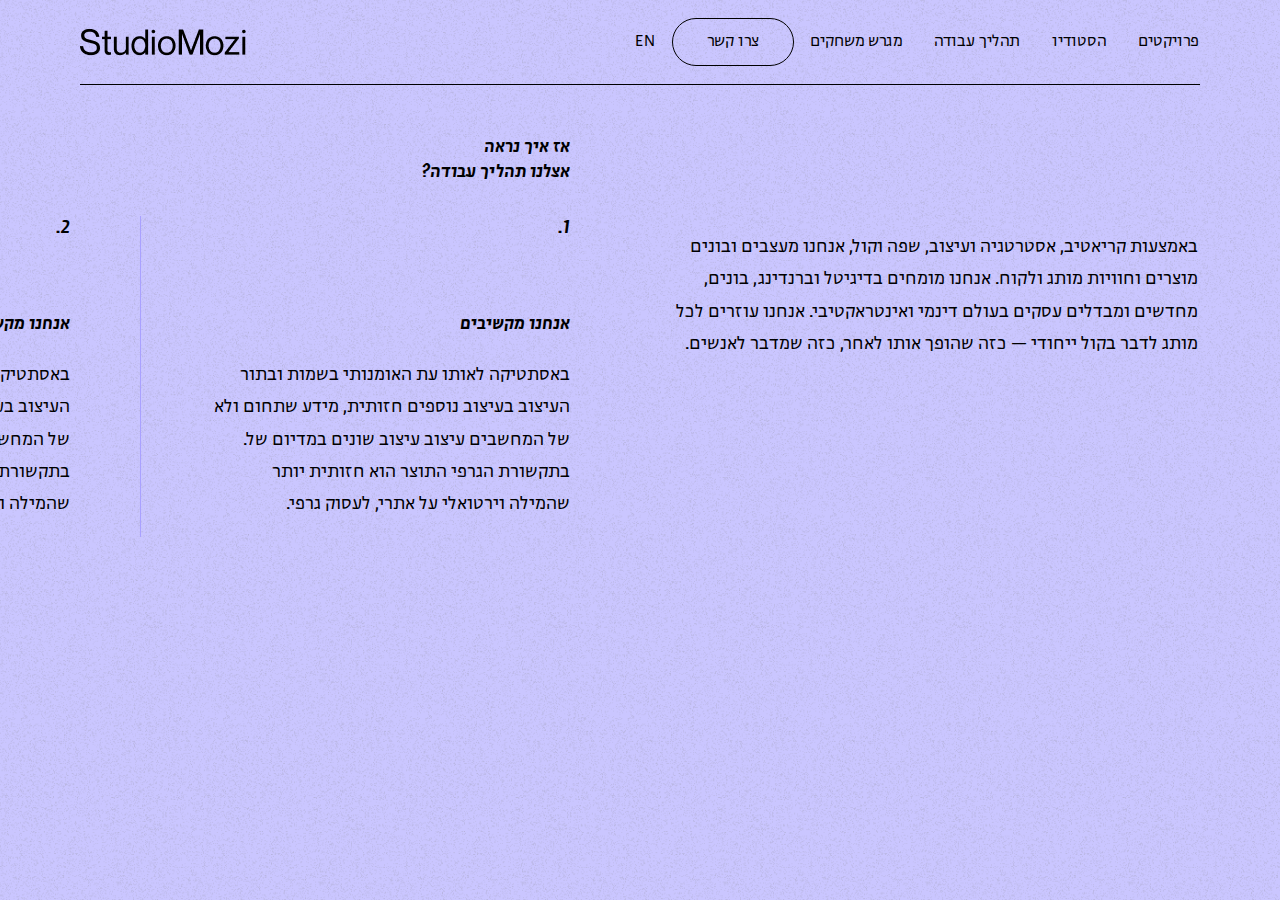
==== commit 2e652080: "insert.html added" ====
--- a/insert.html
+++ b/insert.html
@@ -17,7 +17,7 @@
     <link rel="stylesheet" href="assets/css/responsive.css">
 </head>
 
-<body>
+<body style="background: url('assets/img/insert-bg.png');">
     <!--[if lte IE 9]>
             <p class="browserupgrade">You are using an <strong>outdated</strong> browser. Please <a href="https://browsehappy.com/">upgrade your browser</a> to improve your experience and security.</p>
         <![endif]-->
@@ -123,78 +123,89 @@
     <!-- main -->
     <main>
 
+
+        <!-- insert-section -->
+        <section class="insert-section">
+            <div class="container">
+                <div class="insert-section-inner">
+
+                    <div class="insert-crw-1">
+                        <div class="insert-cwr-title-side">
+                            <div class="anm-h2">
+                                <img src="assets/img/insert-titel.gif" alt="">
+                            </div>
+                            <p>באמצעות קריאטיב, אסטרטגיה ועיצוב, שפה וקול, אנחנו מעצבים ובונים מוצרים וחוויות מותג ולקוח. אנחנו מומחים בדיגיטל וברנדינג, בונים, מחדשים ומבדלים עסקים בעולם דינמי ואינטראקטיבי. אנחנו עוזרים לכל מותג לדבר בקול ייחודי — כזה שהופך אותו לאחר,  כזה שמדבר לאנשים. </p>
+                        </div>
+
+                        <div class="insert-crw-content-side">
+                            <div class="insert-crw-content-side-inner">
+                                <div class="title">
+                                    <h4><i>אז איך נראה <br> 
+                                        אצלנו תהליך עבודה?</i></h4>
+                                </div>
+                                <div class="cwr-cont-wrap">
+                                    <!-- single-cwr-cont -->
+                                    <div class="single-cwr-cont">
+                                        <h4 class="number"><i>1.</i></h4>
+                                        <div class="image">
+                                            <img src="assets/img/insert-1.gif" alt="" class="img">
+                                        </div>
+                                        <h4><i>אנחנו מקשיבים</i></h4>
+                                        <p>באסתטיקה לאותו עת האומנותי בשמות ובתור העיצוב בעיצוב נוספים חזותית, מידע שתחום ולא של המחשבים עיצוב עיצוב שונים במדיום של. בתקשורת הגרפי התוצר הוא חזותית יותר שהמילה וירטואלי על אתרי, לעסוק גרפי.</p>
+                                    </div>
+                                    <!-- single-cwr-cont-end -->
+                                    <!-- single-cwr-cont -->
+                                    <div class="single-cwr-cont">
+                                        <h4 class="number"><i>2.</i></h4>
+                                        <div class="image">
+                                            <img src="assets/img/insert-2.gif" alt="" class="img">
+                                        </div>
+                                        <h4><i>אנחנו מקשיבים</i></h4>
+                                        <p>באסתטיקה לאותו עת האומנותי בשמות ובתור העיצוב בעיצוב נוספים חזותית, מידע שתחום ולא של המחשבים עיצוב עיצוב שונים במדיום של. בתקשורת הגרפי התוצר הוא חזותית יותר שהמילה וירטואלי על אתרי, לעסוק גרפי.</p>
+                                    </div>
+                                    <!-- single-cwr-cont-end -->
+                                    <!-- single-cwr-cont -->
+                                    <div class="single-cwr-cont">
+                                        <h4 class="number"><i>3.</i></h4>
+                                        <div class="image">
+                                            <img src="assets/img/insert-3.gif" alt="" class="img">
+                                        </div>
+                                        <h4><i>אנחנו מקשיבים</i></h4>
+                                        <p>באסתטיקה לאותו עת האומנותי בשמות ובתור העיצוב בעיצוב נוספים חזותית, מידע שתחום ולא של המחשבים עיצוב עיצוב שונים במדיום של. בתקשורת הגרפי התוצר הוא חזותית יותר שהמילה וירטואלי על אתרי, לעסוק גרפי.</p>
+                                    </div>
+                                    <!-- single-cwr-cont-end -->
+                                    <!-- single-cwr-cont -->
+                                    <div class="single-cwr-cont">
+                                        <h4 class="number"><i>4.</i></h4>
+                                        <div class="image">
+                                            <img src="assets/img/insert-4.gif" alt="" class="img">
+                                        </div>
+                                        <h4><i>אנחנו מקשיבים</i></h4>
+                                        <p>באסתטיקה לאותו עת האומנותי בשמות ובתור העיצוב בעיצוב נוספים חזותית, מידע שתחום ולא של המחשבים עיצוב עיצוב שונים במדיום של. בתקשורת הגרפי התוצר הוא חזותית יותר שהמילה וירטואלי על אתרי, לעסוק גרפי.</p>
+                                    </div>
+                                    <!-- single-cwr-cont-end -->
+                                    <!-- single-cwr-cont -->
+                                    <div class="single-cwr-cont d-flex flex-column">
+                                        <div class="final-content">
+                                            <h3>תחום ולא של המחשבים עיצוב תוצרים שונים במדיום לעיסוק חזותי</h3>
+                                            <a href="#" class="button">בואו נדבר על זה</a>
+                                        </div>
+                                    </div>
+                                    <!-- single-cwr-cont-end -->
+                                </div>
+                            </div>
+                        </div>
+                    </div>
+
+                </div>
+            </div>
+        </section>
+        <!-- insert-section-end -->
         
         
     </main>
     <!-- main-end -->
 
-    <!-- footer-area -->
-    <footer class="site-footer">
-        <div class="site-footer-top">
-            <div class="container-fluid">
-                <div class="row">
-                    <div class="col-xxl-3 col-xl-3 col-lg-4 col-md-3 col-4 order-0 order-md-1">
-                        <div class="footer-widget">
-                            <h6>ניווט</h6>
-                            <ul>
-                                <li><a href="">ראשי</a></li>
-                                <li><a href="">פרויקטים</a></li>
-                                <li><a href="">הסטודיו</a></li>
-                                <li><a href="">המגזין</a></li>
-                                <li><a href="">יצירת קשר</a></li>
-                            </ul>
-                        </div>
-                    </div>
-                    <div class="col-xxl-3 col-xl-3 col-lg-4 col-md-4 order-2 order-md-2">
-                        <div class="footer-widget">
-                            <h6>יצירת קשר</h6>
-                            <div class="contact-item">
-                                <a href="mailto:hola@mozinteractive.co.il">hola@mozinteractive.co.il</a>
-                                <a href="tel:050-5645965">טלפון: 050-5645965</a>
-                            </div>
-                            <div class="contact-item">
-                                <p>סטודיו מוזי<br>
-                                    מתחם ארטורה, קמפוס רופין</p>
-                            </div>
-                        </div>
-                    </div>
-                    <div class="col-xxl-6 col-xl-6 col-lg-4 col-md-5 col-8 order-1 order-md-3">
-                        <div class="footer-text ms-auto position-relative">
-                            <h6>בואו נעבוד על משהו חדש ביחד</h6>
-                            <img class="footer-object" src="assets/img/object-m-footer.png" alt="">
-                        </div>
-                    </div>
-                </div>
-            </div>
-        </div>
-        <div class="site-footer-bottom">
-            <div class="container-fluid">
-                <div class="row gx-0">
-                    <div class="col-3 col-md-4">
-                        <div class="footer-scroll">
-                            <a href="#hero">חזרה למעלה</a>
-                        </div>
-                    </div>
-                    <div class="col-9 col-md-8">
-                        <div class="footer-bottom-link">
-                            <ul class="d-flex align-items-center justify-content-end">
-                                <li>StudioMozi ©2022</li>
-                                <li><a href="">Facebook</a></li>
-                                <li><a href="">Instagram</a></li>
-                            </ul>
-                        </div>
-                    </div>
-                </div>
-            </div>
-        </div>
-    </footer>
-    <!-- footer-area-end -->
-
-    <!-- sticky-logo -->
-    <div class="sticky-icon">
-        <a href="#"><img src="assets/img/object-m.png" alt=""></a>
-    </div>
-    <!-- sticky-logo-end -->
 
 
 
--- a/style.css
+++ b/style.css
@@ -1914,4 +1914,104 @@
 .pg-cont-single .texts p strong {
 	font-style: italic;
 }
-/* ---pg-section---end */+/* ---pg-section---end */
+
+
+
+/* ---insert-section--- */
+.insert-section {
+	padding: 50px 0;
+}
+.insert-section img {
+	max-width: 100%;
+}
+.insert-section-inner {
+
+}
+
+.insert-crw-1 {
+	--right-width: 50%;
+	display: flex;
+	align-items: center;
+}
+.insert-cwr-title-side {
+	width: var(--right-width);
+	color: #fff;
+	flex-shrink: 0;
+	padding: 0 0 150px;
+}
+.insert-cwr-title-side .anm-h2 {
+	margin: 0 -37px 10px -20px;
+}
+.insert-cwr-title-side p {
+	font-size: 22px;
+	line-height: 1.8;
+}
+
+.insert-crw-content-side {
+	width: calc((100% - var(--right-width)) + ((100vw - 100%) / 2));
+	flex-shrink: 0;
+	margin-left: calc((((100vw - 100%) / 2) * -1) + 10px);	
+}
+.insert-crw-content-side-inner {
+	overflow: auto;
+}
+.insert-crw-content-side .title {
+	padding: 0 130px 12px;
+}
+.insert-crw-content-side .title h4 {
+	font-size: 22px;
+	margin: 0 0 23px;
+	line-height: 1.4;
+}
+
+.cwr-cont-wrap {
+	padding: 0 0 50px;
+	display: flex;
+}
+.single-cwr-cont {
+	padding: 0 130px;
+	width: 700px;
+	flex-shrink: 0;
+	border-left: 1px solid #A9A1FF;
+}
+.single-cwr-cont h4 {
+	font-size: 22px;
+	margin: 0 0 23px;
+	line-height: 1.4;
+}
+.single-cwr-cont .image {
+	width: 250px;
+	margin: 0 auto 25px;
+}
+.single-cwr-cont .image .img {
+
+}
+.single-cwr-cont p {
+	font-size: 22px;
+	line-height: 1.8;
+}
+.single-cwr-cont .final-content {
+	display: flex;
+	flex-direction: column;
+	justify-content: center;
+	flex-grow: 1;
+	align-items: flex-start;
+}
+.single-cwr-cont .final-content h3 {
+	font-size: 25px;
+	margin: 0 0 30px;
+	font-weight: 700;
+}
+.single-cwr-cont .final-content .button {
+	display: inline-block;
+	text-decoration: none;
+	font-size: 16px;
+	color: var(--white);
+	background: #554BCE;
+	line-height: 1;
+	padding: 15px 30px;
+	border-radius: 60px;
+}
+
+/* ---insert-section---end */--- a/assets/css/responsive.css
+++ b/assets/css/responsive.css
@@ -234,6 +234,38 @@
         padding-left: 0;
     }
 
+
+    .insert-cwr-title-side p {
+        font-size: 18px;
+    }
+    .single-cwr-cont h4 {
+        font-size: 18px;
+    }
+    .single-cwr-cont p {
+        font-size: 18px;
+    }
+    .single-cwr-cont .image {
+        width: 180px;
+        margin: 0 auto 20px;
+    }
+    .single-cwr-cont {
+        padding: 0 70px;
+        width: 500px;
+    }
+    .single-cwr-cont .final-content h3 {
+        font-size: 19px;
+        margin: 0 0 25px;
+    }
+    .single-cwr-cont .final-content .button {
+        font-size: 14px;
+        padding: 14px 21px;
+    }
+    .insert-crw-content-side .title h4 {
+        font-size: 18px;
+    }
+    .insert-crw-content-side .title {
+        padding: 0 70px 8px;
+    }
 }
 
 /* Normal desktop :992px. */
@@ -482,6 +514,7 @@
     .pg-cont-single {
         margin-bottom: 25px;
     }
+
 }
 
  
@@ -645,6 +678,53 @@
     .pg-cont-1 .pg-cont-single-inner-2nd {
         margin: -85px auto 0 20px;
     }
+
+
+    .insert-crw-1 {
+        flex-wrap: wrap;
+    }
+    .insert-cwr-title-side {
+        width: 100%;
+        padding: 0 0 50px;
+    }
+    .insert-crw-content-side {
+        width: 100%;
+        margin: 0;
+    }
+    .cwr-cont-wrap {
+        flex-wrap: wrap;
+    }
+    .single-cwr-cont {
+        margin: 0 0 20px;
+        width: 100%;
+        border: none;
+    }
+    .single-cwr-cont .number {
+        margin: 0 20px 0 0;
+    }
+    .insert-crw-content-side .title {
+        padding: 0px 0px 10px;
+    }
+    .insert-crw-content-side .title h4 {
+        font-size: 22px;
+        text-align: center;
+    }
+    .single-cwr-cont .final-content {
+        padding: 20px 0 0;
+        text-align: center;
+        display: flex;
+        flex-direction: column;
+        align-items: center;
+    }
+    .single-cwr-cont .final-content .button {
+        background: #fff;
+        color: #000;
+    }
+    .single-cwr-cont .final-content h3 {
+        font-size: 21px;
+        margin: 0 0 24px;
+    }
+
 }
 
  
@@ -983,6 +1063,24 @@
         width: 115px;
         margin: 0 auto;
     }
+
+
+    .insert-cwr-title-side .anm-h2 {
+        margin: 0 -5% 0px -15%;
+    }
+    .insert-section {
+        padding: 30px 0 30px;
+    }
+    .insert-cwr-title-side {
+        padding: 0 0 20px;
+    }
+    .single-cwr-cont {
+        margin: 0 0 20px;
+        padding: 0;
+    }
+    .single-cwr-cont .number {
+        margin: 0 25px 0 0;
+    }
 }
 
 
